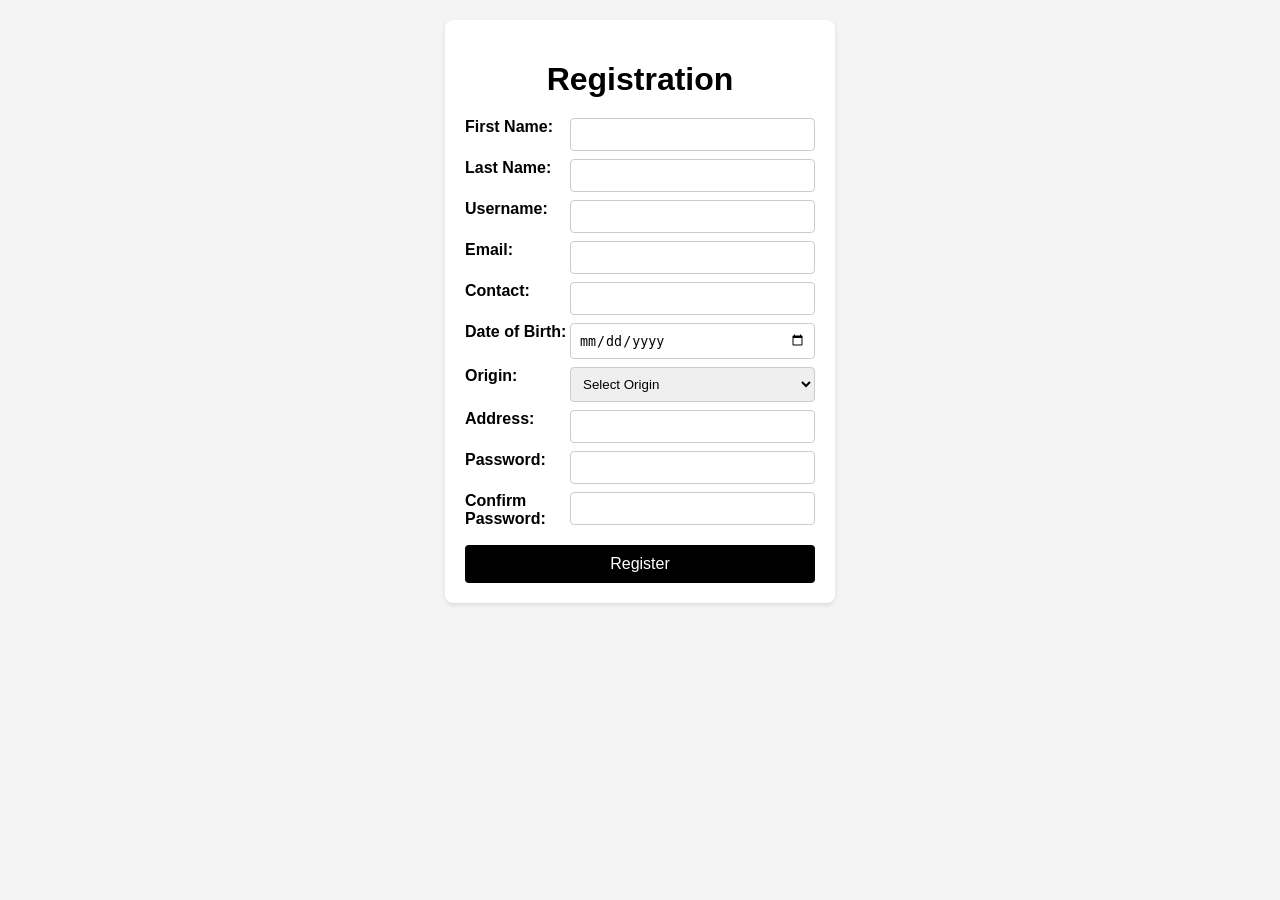
==== adminreg.html @ e038c682 "update me" ====
<!DOCTYPE html>
<html lang="en">
<head>
<meta charset="UTF-8">
<meta name="viewport" content="width=device-width, initial-scale=1.0">
<title>Registration Form</title>
<style>
    body {
        font-family: Arial, sans-serif;
        background-color: #f4f4f4;
        margin: 0;
        padding: 0;
        box-sizing: border-box;
    }

    .container {
        max-width: 350px;
        margin: 20px auto;
        padding: 20px;
        background-color: #fff;
        border-radius: 8px;
        box-shadow: 0 2px 4px rgba(0, 0, 0, 0.1);
    }

    h1 {
        text-align: center;
        margin-bottom: 20px;
    }

    label {
        font-weight: bold;
    }

    input[type="text"],
    input[type="password"],
    input[type="date"],
    input[type="number"],
    select {
        width: 100%;
        padding: 8px;
        margin-bottom: -9px;
        border: 1px solid #ccc;
        border-radius: 4px;
        box-sizing: border-box;
    }

    button {
        width: 100%;
        padding: 10px;
        background-color: #000000;
        color: #fff;
        border: none;
        border-radius: 4px;
        cursor: pointer;
        font-size: 16px;
    }

    button:hover {
        background-color: #232323;
    }

    .form-group {
        margin-bottom: 17px;
    }

    .form-group:last-child {
        margin-bottom: 0;
    }

    .form-group:after {
        content: "";
        display: table;
        clear: both;
    }

    .form-group label {
        float: left;
        width: 30%;
    }

    .form-group input,
    .form-group select {
        float: left;
        width: 70%;
    }

    @media screen and (max-width: 600px) {
        .container {
            margin: 10px;
            padding: 10px;
        }

        .form-group label,
        .form-group input,
        .form-group select {
            width: 100%;
            float: none;
        }

        button {
            width: 100%;
        }
    }
</style>
</head>
<body>
    <div class="container">
        <h1>Registration</h1>
        <form>
            <div class="form-group">
                <label for="firstName">First Name:</label>
                <input type="text" id="fname" name="firstName" required>
            </div>
            <div class="form-group">
                <label for="lastName">Last Name:</label>
                <input type="text" id="lname" name="lastName" required>
            </div>
            <div class="form-group">
                <label for="username">Username:</label>
                <input type="text" id="username" name="username" required>
            </div>
            <div class="form-group">                     
                <label for="email">Email:</label>
                <input type="text" id="email" name="email" required>
                <div id="emailError" class="error"></div>

            </div>
            <div class="form-group">
                <label for="tel">Contact:</label>
                <input type="number" id="number" name="number" required>
                <div id="numberError" class="error"></div>
    
            </div>
            <div class="form-group">
                <label for="dob">Date of Birth:</label>
                <input type="date" id="dob" name="dob" required>
            </div>
            <div class="form-group">
                <label for="origin">Origin:</label>
                <select id="origin" name="origin" required>
                    <option value="">Select Origin</option>
                    <option value="USA">USA</option>
                    <option value="NIGERIA">NIGERIA</option>
                    <option value="AUSTRALIA">AUSTRALIA</option>
                </select>
            </div>
            <div class="form-group">
                <label for="address">Address:</label>
                <input type="text" id="address" name="address" required>
            </div>
            <div class="form-group">
                <label for="password">Password:</label>
                <input type="password" id="password" name="password" required>
            </div>
            <div class="form-group">
                <label for="confirmPassword">Confirm Password:</label>
                <input type="password" id="confirmPassword" name="confirmPassword" required>
            </div>
            <button id="register" onclick="getStarted(event)">Register</button>
        </form>
    </div>
<script src="./src/utils.js"></script>
<script src="./src/API/Bflux.js"></script>
<script src="./src/routes.js"></script>
</body>

</html>
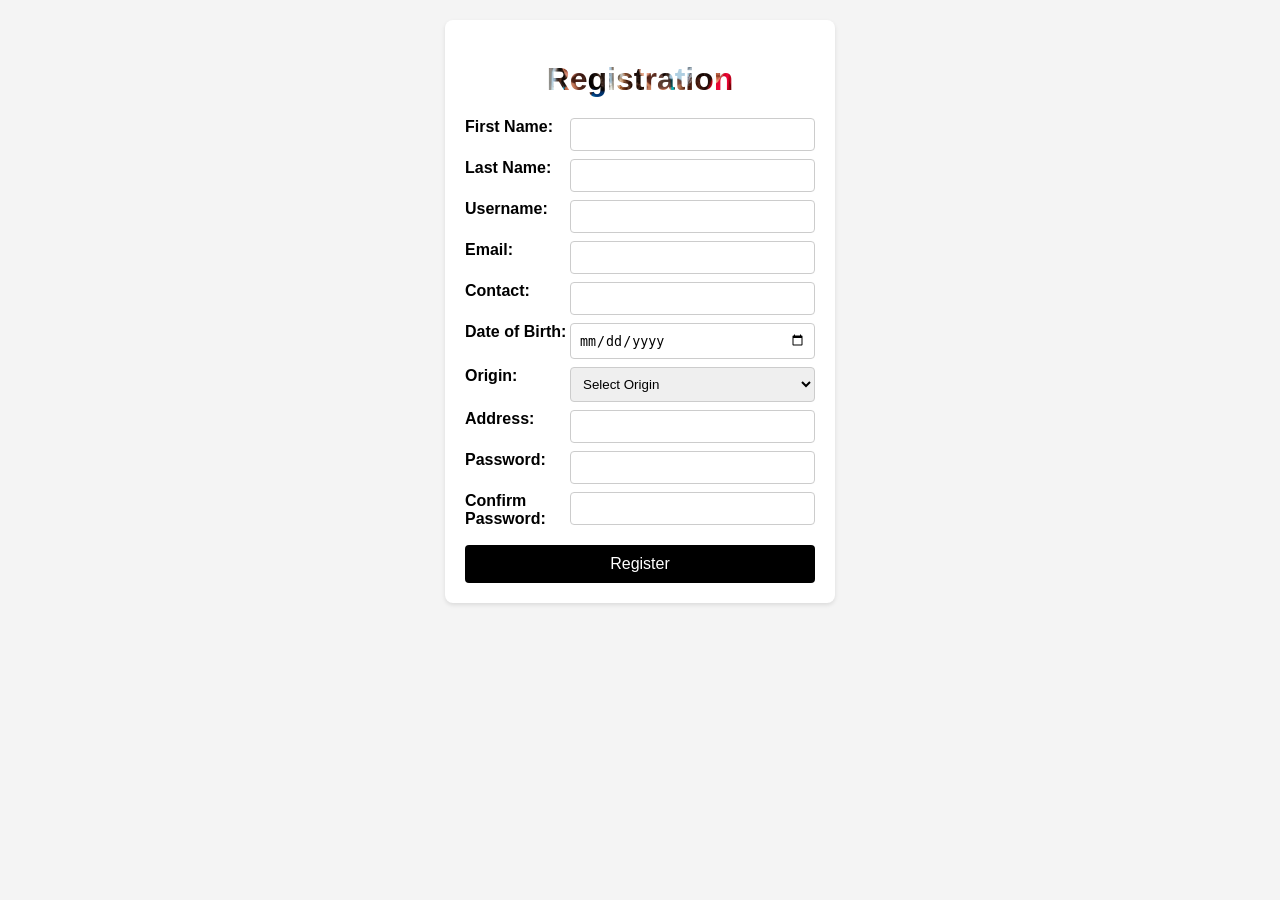
==== commit 71e6dbb8: "update me oooo uncle" ====
--- a/adminreg.html
+++ b/adminreg.html
@@ -84,6 +84,14 @@
         width: 70%;
     }
 
+    .reg{
+        background-image: url(./pictures/cover_v3.webp  );
+        background-size: cover;
+        background-position: center;
+        color: transparent;
+        background-clip: text;
+        -webkit-background-clip: text;
+    }
     @media screen and (max-width: 600px) {
         .container {
             margin: 10px;
@@ -105,7 +113,7 @@
 </head>
 <body>
     <div class="container">
-        <h1>Registration</h1>
+        <h1 class="reg">Registration</h1>
         <form>
             <div class="form-group">
                 <label for="firstName">First Name:</label>
@@ -156,7 +164,7 @@
                 <label for="confirmPassword">Confirm Password:</label>
                 <input type="password" id="confirmPassword" name="confirmPassword" required>
             </div>
-            <button id="register" onclick="getStarted(event)">Register</button>
+            <button id="register" onclick="adminRegister(event)">Register</button>
         </form>
     </div>
 <script src="./src/utils.js"></script>
